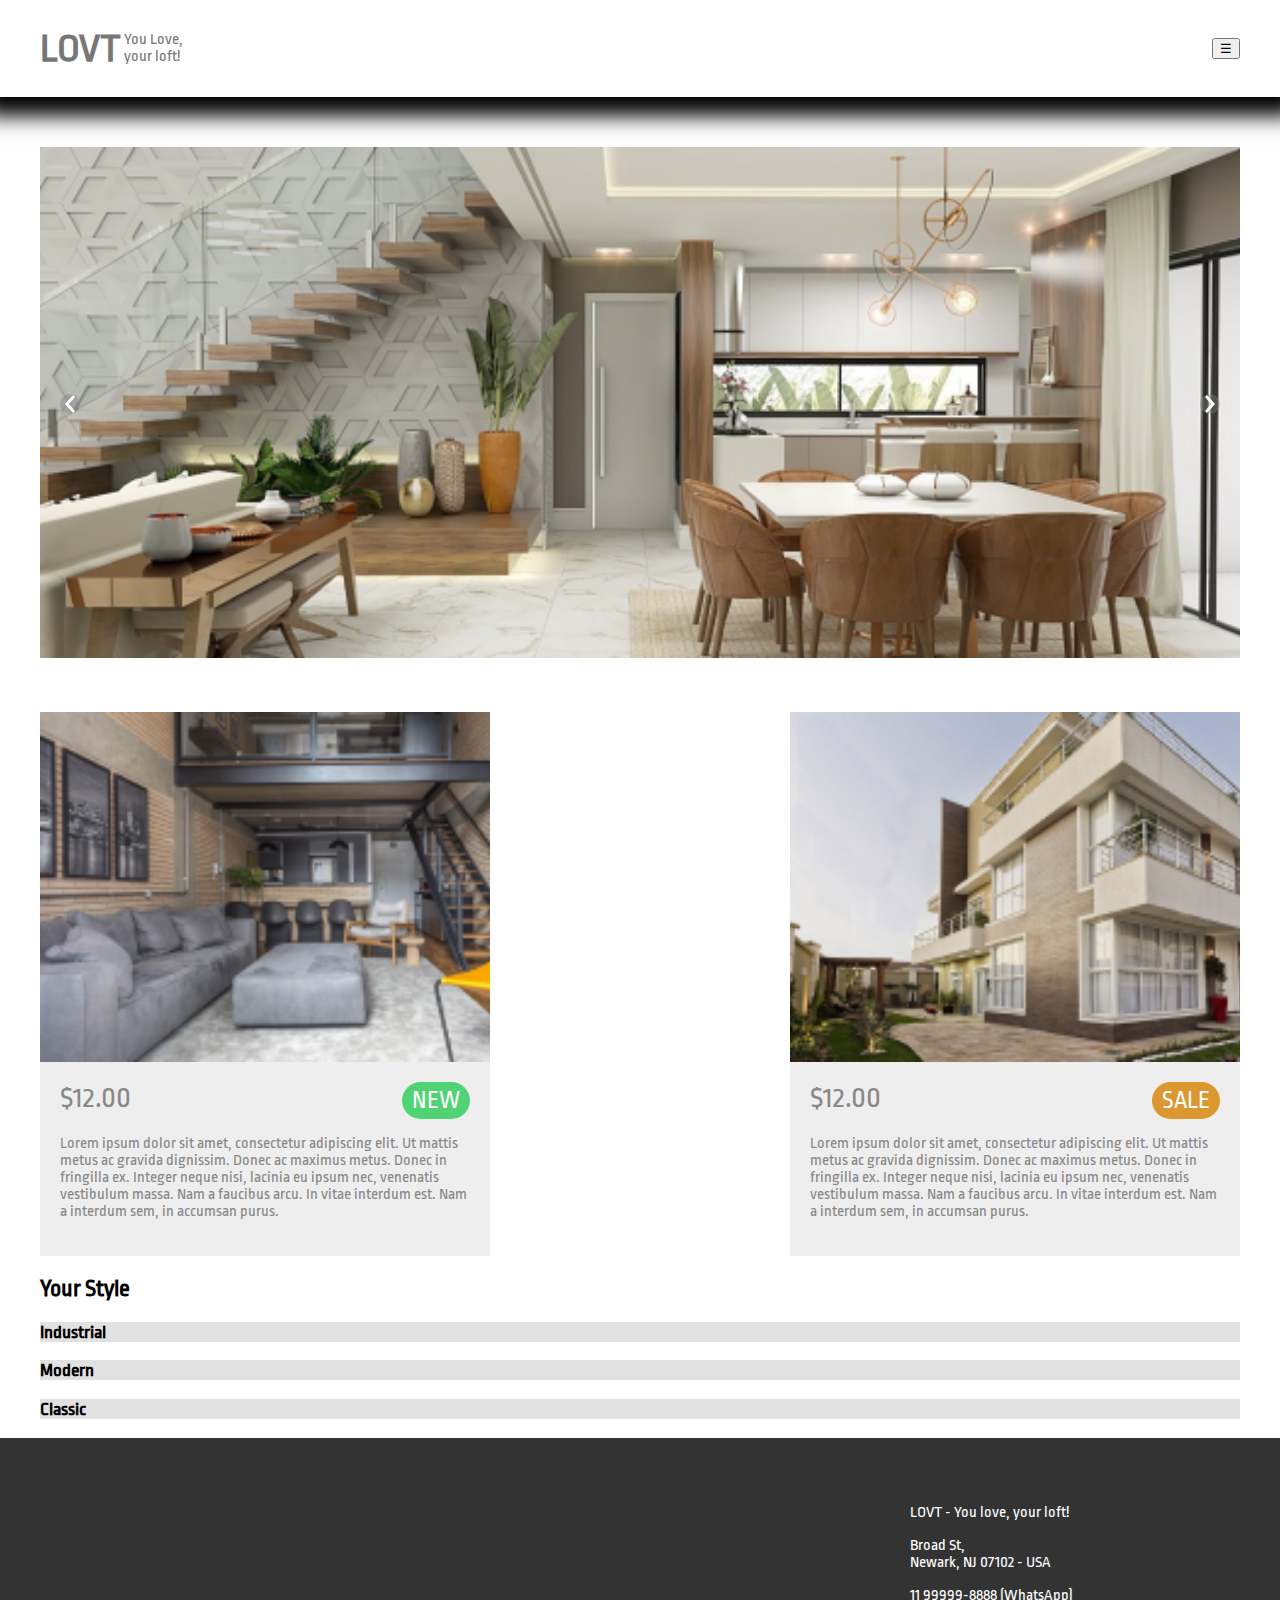
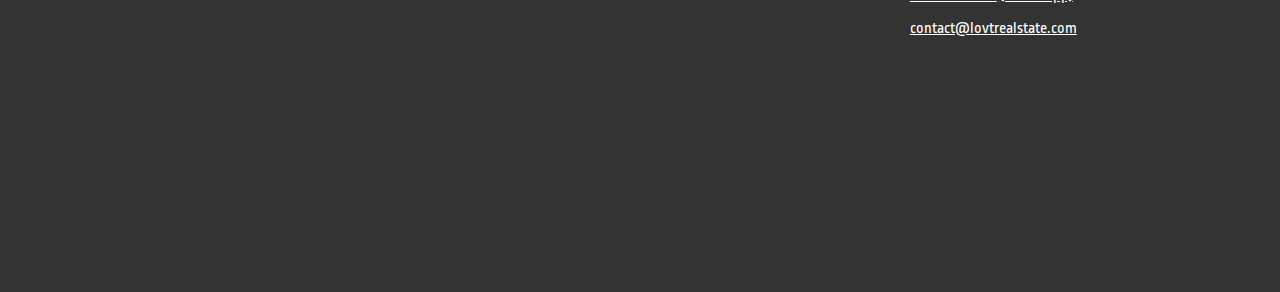
==== index.html @ 7e5cadf1 "subindo projeto" ====
<!DOCTYPE html>
<html lang="en">

<head>
    <meta charset="UTF-8">
    <meta http-equiv="X-UA-Compatible" content="IE=edge">
    <meta name="viewport" content="width=device-width, initial-scale=1.0">
    <title>LOVT</title>
    <link rel="stylesheet" href="css/style.css"> <!--para linkar o css-->
</head>

<body>
    <header>
        <div class="container">
            <div class="logo">
                <h1>LOVT</h1>
                <H2>You Love, <br>
                    your loft!</H2>
            </div>
    
            <button class="menu-toggle">☰</button>
        </div>
    </header>

    <main>
        <section class="banner">
            <div class="container">
                <div class="slide">
                    <img src="img/slider-image.png" alt="foto do loft">
                </div>

                <div class="setas">
                    <a href="#" class="left" title="anterior">
                        <img src="img/seta-1.svg" alt="Anterior">
                    </a>
                    <a href="#" class="right" title="proximo">
                        <img src="img/seta-2.svg" alt="Proximo">
                    </a>
                </div>
            </div>
        </section>

        <section class="projects">
            <div class="container">
                <article>
                    <div class="thumb" style="background-image: url('img/project-1.png');"></div>
                    <div class="info">
                        <div class="price-tag">
                            <p class="price">$12.00</p>
                            <div class="tag tag-new">NEW</div>
                        </div>
                        <p>Lorem ipsum dolor sit amet, consectetur adipiscing elit. Ut mattis metus ac gravida dignissim. Donec ac maximus metus. Donec in fringilla ex. Integer neque nisi, lacinia eu ipsum nec, venenatis vestibulum massa. Nam a faucibus arcu. In vitae interdum est. Nam a interdum sem, in accumsan purus.</p>
                    </div>
                </article>
                <article>
                    <div class="thumb" style="background-image: url('img/project-2.png');"></div>
                    <div class="info">
                        <div class="price-tag">
                            <p class="price">$12.00</p>
                            <div class="tag tag-sale">SALE</div>
                        </div>
                        <p>Lorem ipsum dolor sit amet, consectetur adipiscing elit. Ut mattis metus ac gravida dignissim. Donec ac maximus metus. Donec in fringilla ex. Integer neque nisi, lacinia eu ipsum nec, venenatis vestibulum massa. Nam a faucibus arcu. In vitae interdum est. Nam a interdum sem, in accumsan purus.</p>
                    </div>
                </article>
            </div>
        </section>


        <section class="styles">
            <div  class="container">
                <h2> Your Style </h2>

                <article style="background-image: url(img/industrial.svg);">
                    <h3>Industrial</h3>
                </article>

                <article style="background-image: url(img/modern.svg);">
                    <h3>Modern</h3>
                </article>

                <article style="background-image: url(img/classic.svg);">
                    <h3>Classic</h3>
                </article>
            </div>
        </section>
    </main>

    <footer>
        <div class="mapa">
            <iframe src="https://www.google.com/maps/embed?pb=!1m18!1m12!1m3!1d1828.8769783685511!2d-46.57575111785999!3d-23.541350269561278!2m3!1f0!2f0!3f0!3m2!1i1024!2i768!4f13.1!3m3!1m2!1s0x0%3A0x795101cf0926d612!2sShopping%20Metr%C3%B4%20Tatuap%C3%A9!5e0!3m2!1spt-BR!2sbr!4v1620687470397!5m2!1spt-BR!2sbr" width="600" height="450" style="border:0;" allowfullscreen="" loading="lazy"></iframe>
        </div>
        <div class="informacoes">
            <p>LOVT - You love, your loft!</p>
            <p>Broad St, <br>
                Newark, NJ 07102 - USA</p>

            <p>
                <a href="tel:+5511999998888">11 99999-8888</a>
                <a href=""> (WhatsApp)</a> <!--http://wa.me/[numero]-->
                <!--https://www.convertte.com.br/gerador-link-whatsapp/-->
            </p>

            <p><a href="mailto:contact@lovtrealstate.com">contact@lovtrealstate.com</a></p>
        </div>
    </footer>
</body>

</html>
---- css/style.css ----
@import url('https://fonts.googleapis.com/css2?family=Ropa+Sans&display=swap');

* {
    box-sizing: border-box;
}

body{
    font-family: "Ropa Sans", sans-serif;
    padding: 0;
    margin: 0;
    background: rgb(255, 255, 255);
}

.container{
    width: 1200px;
    max-width: 100%;
    margin: 0 auto;
}

header{
    box-shadow: 0px 2px 20px 17px black;
}

header .container{
    display: flex;
    justify-content: space-between; /* alinhamento horizontal */
    align-items: center; /* alinhamento vertical */
}

header .logo h1 {
    display: inline-block;
    color: #777;
    font-size: 40px;
}

header .logo h2 {
    display: inline-block;
    color: #777;
    font-size: 16px;
    font-weight: 200;
}

main section.banner .slide img {
    width: 100%;
}

main section.banner .container{
    position: relative;
}

main section.banner .container .setas {
    position: absolute;
    top: 0;
    left: 0;
    width: 100%;
    height: 100%;
    display: flex;
    /*alinhamento horizontal*/
    justify-content: space-between;
    /* alinhamento vertical */
    align-items: center;
}

main section.banner .container .setas a{
    display: flex;
    width: 20px;
    height: 20px;
    border-radius: 50px; /*deixar o elemento redondo*/
    background-color: rgba(128, 128, 128, 0.4);
    justify-content: center;
    align-items: center;
    margin: 20px;
}

main section.banner {
    padding: 50px 0;
}

main section.projects .container {
    display: flex;
    justify-content: space-between;
    align-items: center;
}

main section.projects .container article {
    width: 450px;
    background-color: #EEEEEE;
    color: #888888;
}

main section.projects .container article .thumb {
    width: 100%;
    height: 350px;
    background-repeat: no-repeat;
    background-size: cover;
}

main section.projects .container article .info{
    padding: 20px;
}

main section.projects .container article .info .price-tag{
    display: flex;
    justify-content: space-between;
}

main section.projects .container article .info .price{
    font-size: 30px;
    margin: 0;
}

main section.projects .container article .info .tag{
    padding: 5px 10px;
    background-color: gray;
    color: #fff;
    margin: 0;
    border-radius: 25px;
    font-size: 25px;
}

main section.projects .container article .info .tag-new{
    background-color: #51D275;
}

main section.projects .container article .info .tag-sale{
    background-color: #DC9730;
}



main section.banner .titulo{
    display: flex;
    padding: 10%;
    text-align: center;
}

main section.style article h3 {
    position: absolute;
    top: 0;
    left: 0;
    width: 100%;
    height: 100%;
    background-color: rgba(128, 128, 128, 0.3);
    display: flex;
    justify-content: center;
    align-items: center;
    align-items: center;
    margin: 0;
    font-size: 35px;
    color: #fff;
    font-weight: 400;
}

footer {
    background-color: #333333;
    color: #ffffff;
    padding: 50px;
    display: flex;
    justify-content: space-around;
}

footer a:any-link {
    color: #ffffff;
}

footer iframe {
    width: 400px;
    height: 350px;
    max-width: 100%;
}

@media (max-width: 900px) {
    .container {
        padding: 0 40px;
    }
    main section.projects .container{
        justify-content: center;
        flex-wrap: wrap;
    }
    main section.projects .container article {
        margin: 20px 0;
    }
}

@media (max-width: 740px) {
    footer {
        flex-wrap: wrap;
        flex-direction: column;
        align-items: center;
    }
}
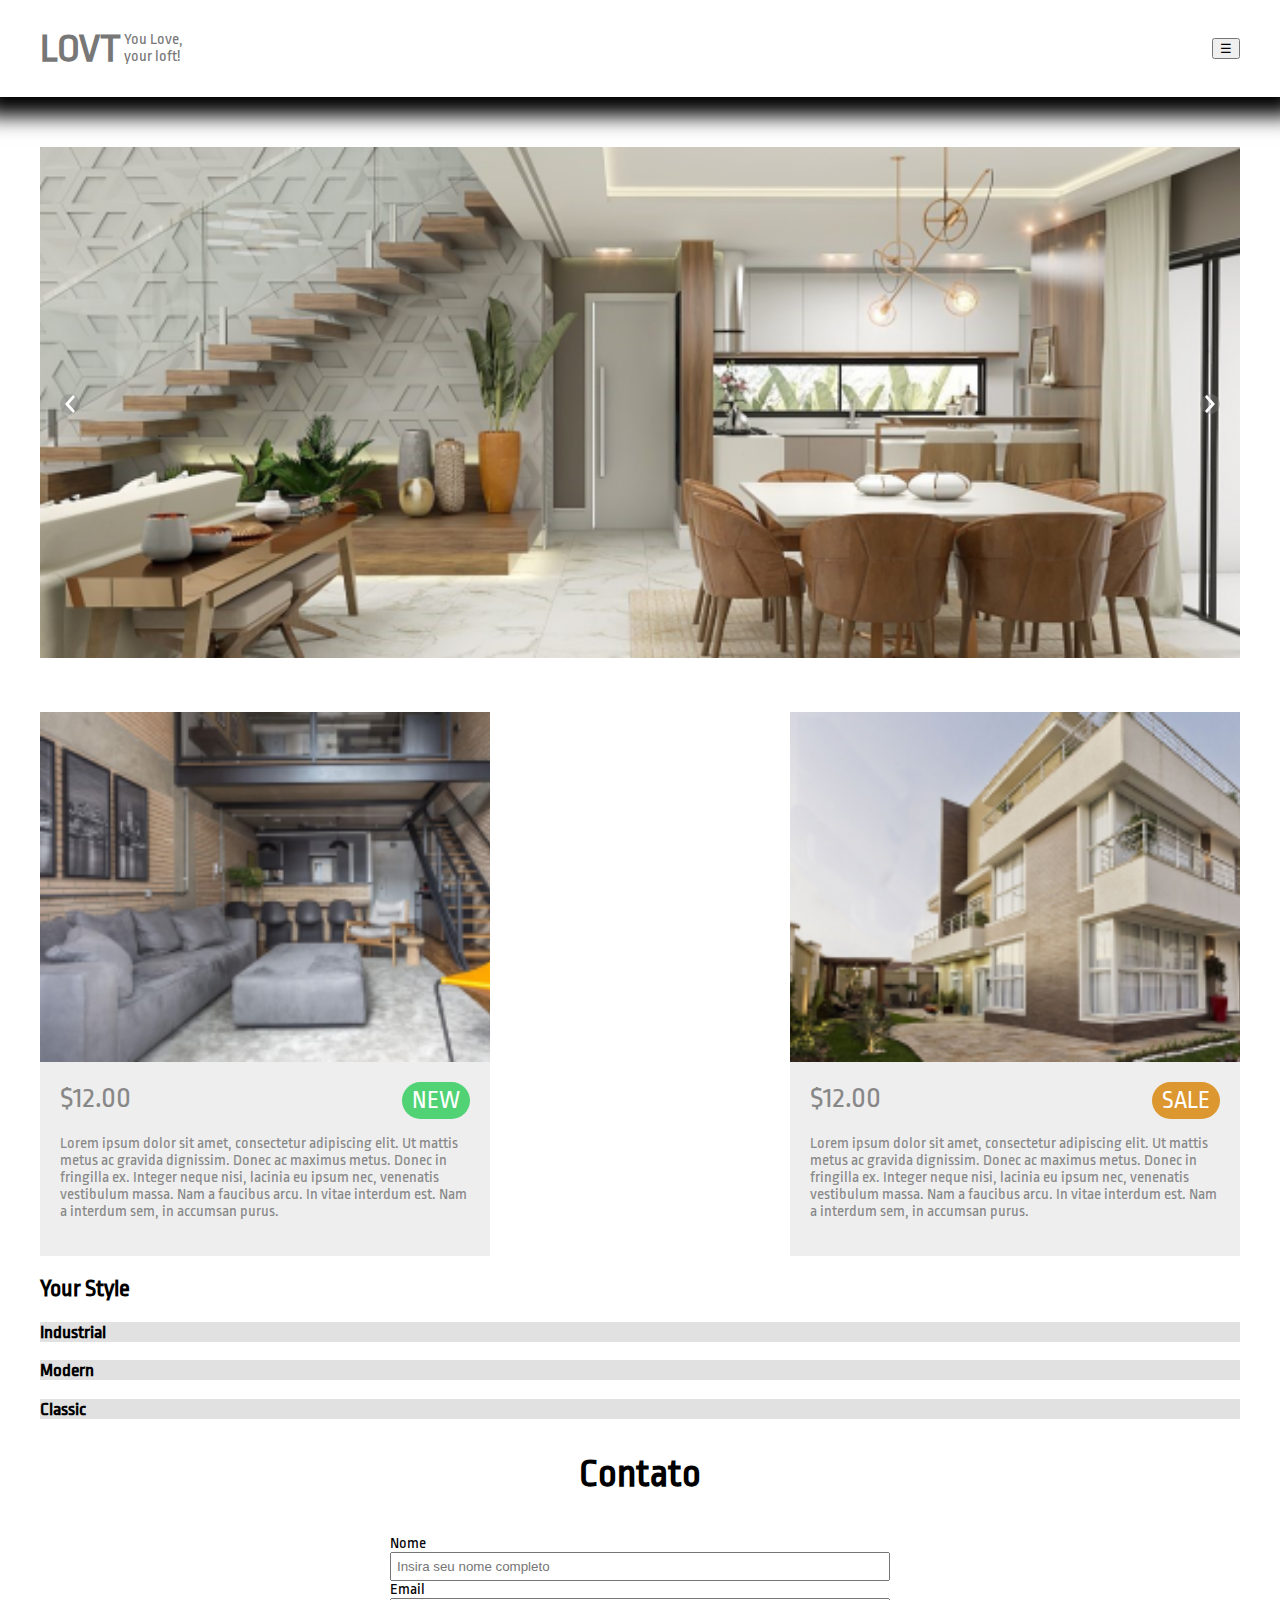
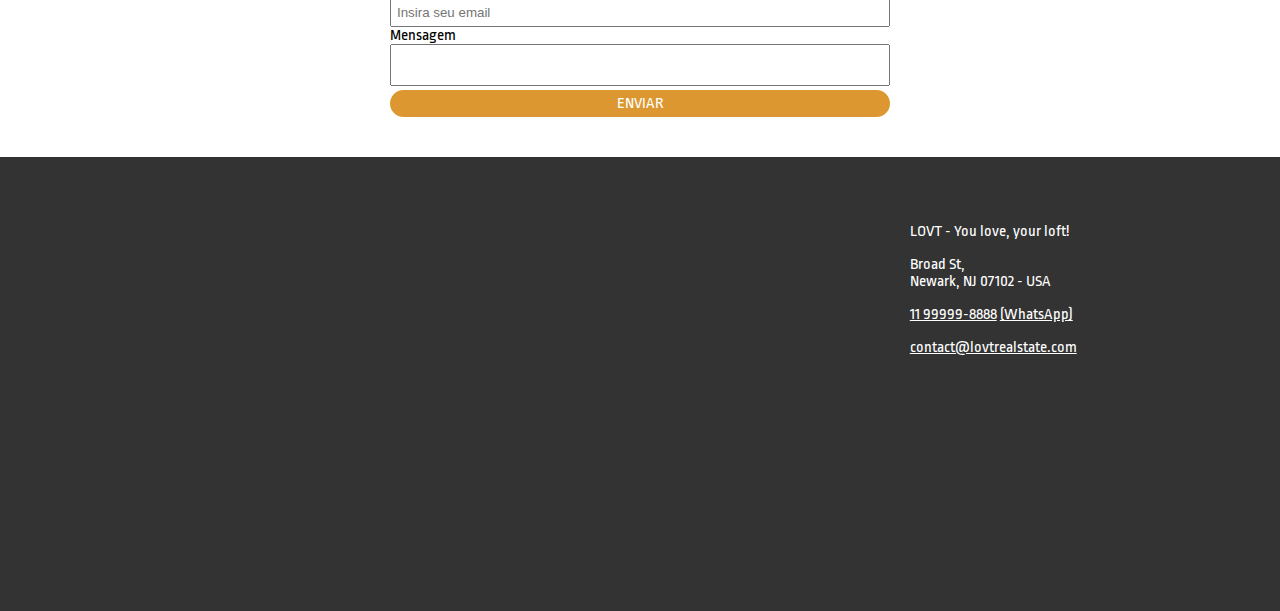
==== commit cb25a79b: "subindo projeto" ====
--- a/index.html
+++ b/index.html
@@ -83,6 +83,23 @@
                 </article>
             </div>
         </section>
+
+        <section class="contato">
+            <div class="container">
+                <h2>Contato</h2>
+                <form>
+                    <label for="input_nome">Nome</label>
+                    <input type="text" name="nome" id="input_nome" placeholder="Insira seu nome completo" required>
+
+                    <label for="input_email">Email</label>
+                    <input type="email" name="email" id="input_email" placeholder="Insira seu email" required>
+
+                    <label for="input_mensagem">Mensagem</label>
+                    <textarea name="mensagem" id="input_mensagem" required></textarea>
+                    <button type="mensagem" id="input_mensagem">Enviar</button>
+                </form>
+            </div>
+        </section>
     </main>
 
     <footer>
--- a/css/style.css
+++ b/css/style.css
@@ -151,6 +151,41 @@
     font-weight: 400;
 }
 
+section.contato h2 {
+    text-align: center;
+    font-size: 40px;
+}
+
+section.contato form {
+    width: 500px;
+    max-width: 100%;
+    margin: 40px auto;
+}
+
+section.contato form input,
+section.contato form textarea {
+    width: 100%;
+    padding: 5px;
+    resize: none;
+}
+
+section.contato form button {
+    width: 100%;
+    padding: 5px;
+    font-size: 16px;
+    background-color: #DC9730;
+    color: #fff;
+    border: none;
+    text-transform: uppercase;
+    border-radius: 20px;
+    font-family: "Ropa Sans", sans-serif;
+    cursor: pointer;
+}
+
+section.contato form button:hover {
+    background-color: #51D275;
+}
+
 footer {
     background-color: #333333;
     color: #ffffff;
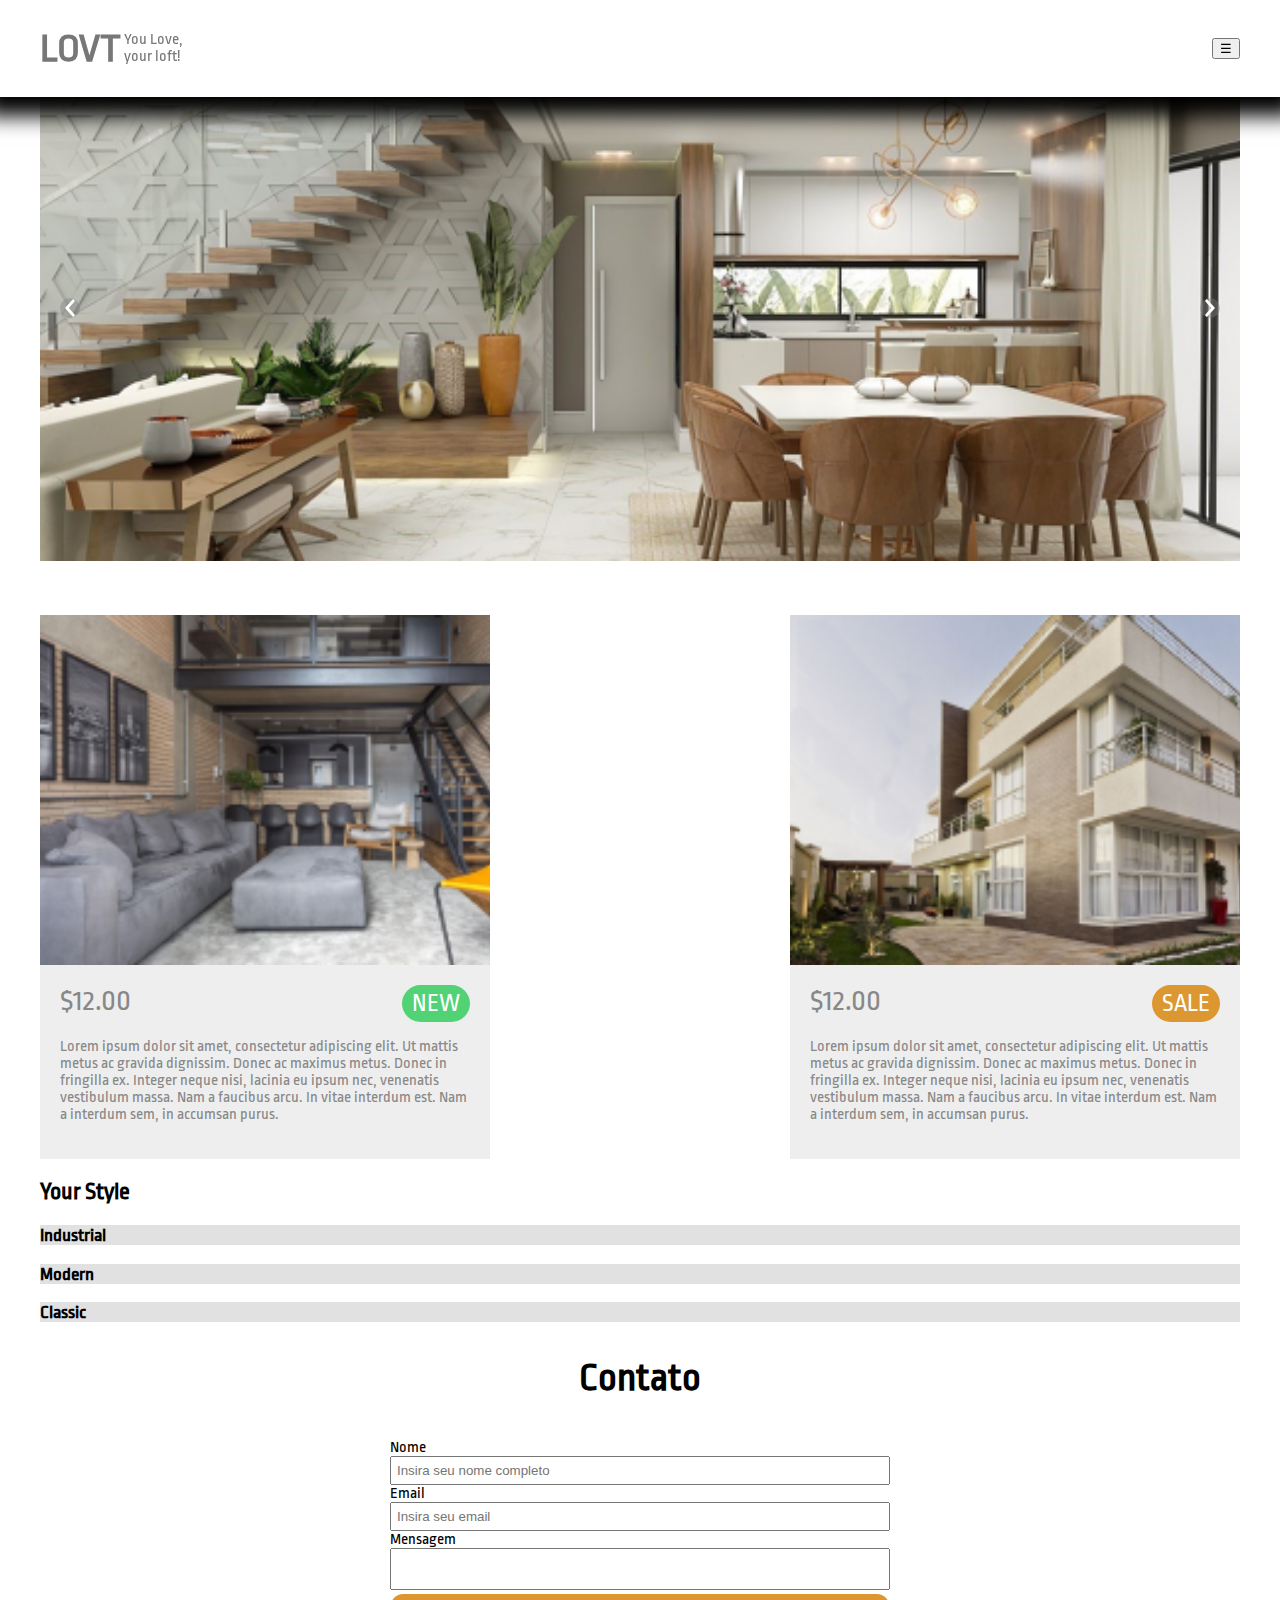
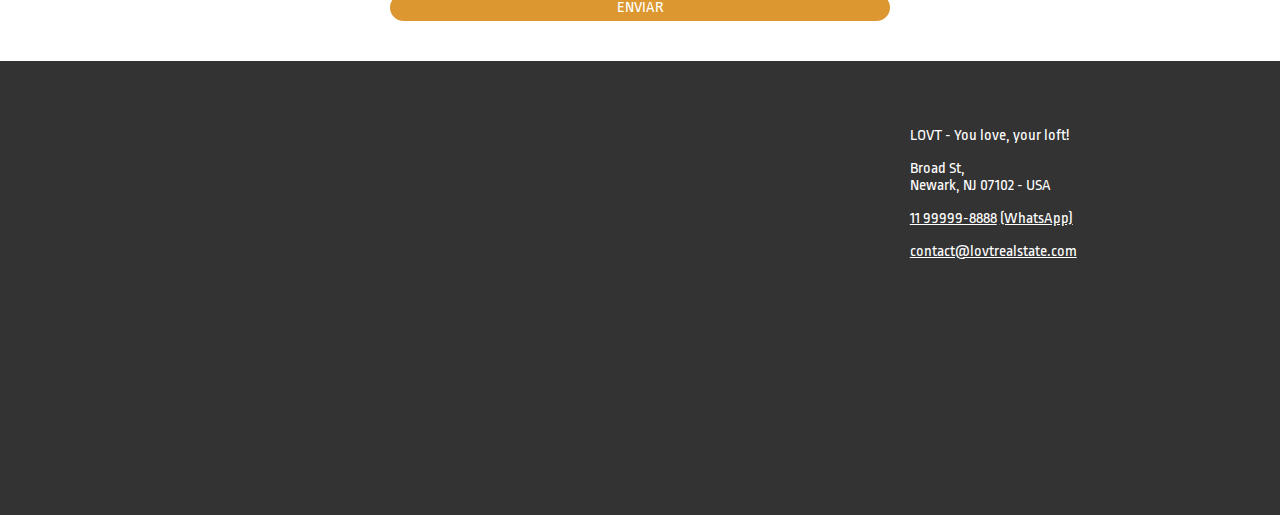
==== commit 9f724392: "aula 12 05 2021" ====
--- a/index.html
+++ b/index.html
@@ -87,7 +87,7 @@
         <section class="contato">
             <div class="container">
                 <h2>Contato</h2>
-                <form>
+                <form action="form_sucesso.html">
                     <label for="input_nome">Nome</label>
                     <input type="text" name="nome" id="input_nome" placeholder="Insira seu nome completo" required>
 
--- a/css/style.css
+++ b/css/style.css
@@ -19,6 +19,15 @@
 
 header{
     box-shadow: 0px 2px 20px 17px black;
+    /* fixar header na tela */
+    position: fixed;
+    width: 100%;
+    background-color: #fff;
+    /* projeta o elemento a frente dos outros */
+    z-index: 3;
+    /*posicionamento*/
+    top: 0;
+    left: 0;
 }
 
 header .container{
@@ -204,6 +213,20 @@
     max-width: 100%;
 }
 
+.main-form {
+    padding: 100px 0;
+}
+
+/* estilo de botao para <button> ou <a> */
+.btn-primary {
+    background-color: #DC9730;
+    color: #fff;
+    text-decoration: none;
+    display: inline-block;
+    padding: 5px 15px;
+    border-radius: 20px;
+}
+
 @media (max-width: 900px) {
     .container {
         padding: 0 40px;
